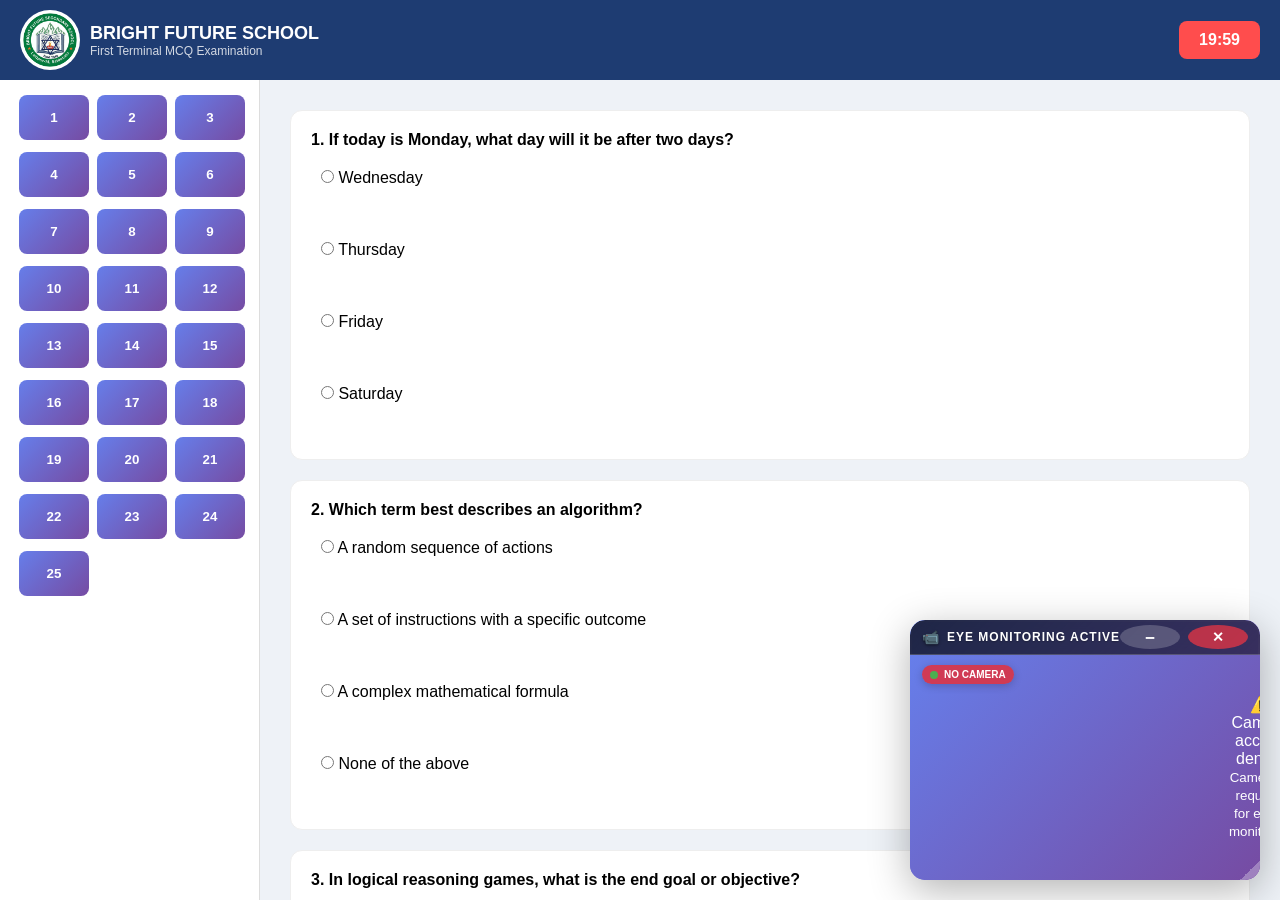
==== exam.html @ 696475cf "First Project" ====
<!DOCTYPE html>
<html>

<head>
    <link rel="stylesheet" href="css/exam.css">
</head>

<body onload="initExam()">

    <!-- HEADER -->
    <header class="topbar">
        <div class="brand">
            <img src="images/schoolLogo.jpg">
            <div>
                <h2>BRIGHT FUTURE SCHOOL</h2>
                <p>First Terminal MCQ Examination</p>
            </div>
        </div>

        <div id="timer">30:00</div>
    </header>

    <!-- MAIN -->
    <div class="main">

        <!-- LEFT SIDEBAR (QUESTION NAVIGATION) -->
        <div class="sidebar" id="nav"></div>

        <!-- QUESTIONS AREA -->
        <div class="content">
            <div id="questions"></div>
            <button onclick="submitExam()">Submit Exam</button>
        </div>

    </div>

    <script src="script/questions.js"></script>
    <script src="script/script.js"></script>

</body>

</html>
---- css/exam.css ----
* {
  margin: 0;
  padding: 0;
  box-sizing: border-box;
  font-family: 'Segoe UI', sans-serif;
}

/* BODY */
body {
  background: #eef2f7;
}

/* HEADER */
.topbar {
  display: flex;
  justify-content: space-between;
  align-items: center;
  padding: 10px 20px;
  background: #1e3c72;
  color: white;
}

.brand {
  display: flex;
  align-items: center;
  gap: 10px;
}

.brand img {
  width: 60px;
  height: 60px;
  border-radius: 50%;
  background: white;
  padding: 3px;
}

.brand h2 {
  font-size: 18px;
}

.brand p {
  font-size: 12px;
  opacity: 0.8;
}

/* TIMER */
#timer {
  background: #ff4d4d;
  padding: 10px 20px;
  border-radius: 8px;
  font-weight: bold;
}

/* MAIN LAYOUT */
.main {
  display: flex;
  height: calc(100vh - 80px);
}

/* 🔥 SIDEBAR (3 COLUMN GRID) */
/* SIDEBAR */
.sidebar {
  width: 260px;
  background: white;
  padding: 15px 10px 15px 15px;
  /* 🔥 right padding smaller to avoid scroll touch */

  border-right: 1px solid #ddd;

  display: grid;
  grid-template-columns: repeat(3, 1fr);

  row-gap: 12px;
  /* 🔥 vertical gap only */
  column-gap: 0px;
  /* 🔥 remove horizontal gap */

  overflow-y: auto;
  align-content: start;
}

/* BUTTON */
.q-btn {
  width: 90%;
  /* 🔥 reduce width to avoid touching scrollbar */
  height: 45px;
  margin: auto;
  /* 🔥 center inside grid cell */

  border: none;
  border-radius: 8px;
  background: linear-gradient(135deg, #667eea, #764ba2);
  cursor: pointer;
  font-weight: bold;

  display: flex;
  justify-content: center;
  align-items: center;

  transition: 0.2s;
}

/* hover */
.q-btn:hover {
  background: #007bff;
  color: white;
}

/* active question */
.q-btn.active {
  background: #ff9800;
  color: white;
}

/* CONTENT */
.content {
  flex: 1;
  padding: 30px;
  overflow-y: auto;
}

/* QUESTION BOX */
.q-box {
  margin-bottom: 20px;
  padding: 20px;
  border-radius: 12px;
  border: 1px solid #eee;
  background: white;
  transition: 0.3s;
}

.q-box:hover {
  box-shadow: 0 5px 15px rgba(0, 0, 0, 0.1);
}

/* QUESTION TEXT */
.q-box p {
  font-weight: bold;
  margin-bottom: 10px;
}

/* OPTIONS */
label {
  display: block;
  margin: 8px 0;
  padding: 10px;
  border-radius: 8px;
  cursor: pointer;
  transition: 0.2s;
}

/* hover */
label:hover {
  background: #f1f5ff;
}

/* selected */
input[type="radio"]:checked+span {
  font-weight: bold;
  color: #1e3c72;
}

/* SUBMIT BUTTON */
button {
  display: block;
  margin: 20px auto;
  padding: 12px 30px;
  background: #28a745;
  color: white;
  border: none;
  border-radius: 8px;
  cursor: pointer;
  transition: 0.3s;
}

button:hover {
  transform: scale(1.05);
}

/* SCROLLBAR (OPTIONAL NICE LOOK) */
.sidebar::-webkit-scrollbar {
  width: 6px;
}

.sidebar::-webkit-scrollbar-thumb {
  background: #ccc;
  border-radius: 5px;
}
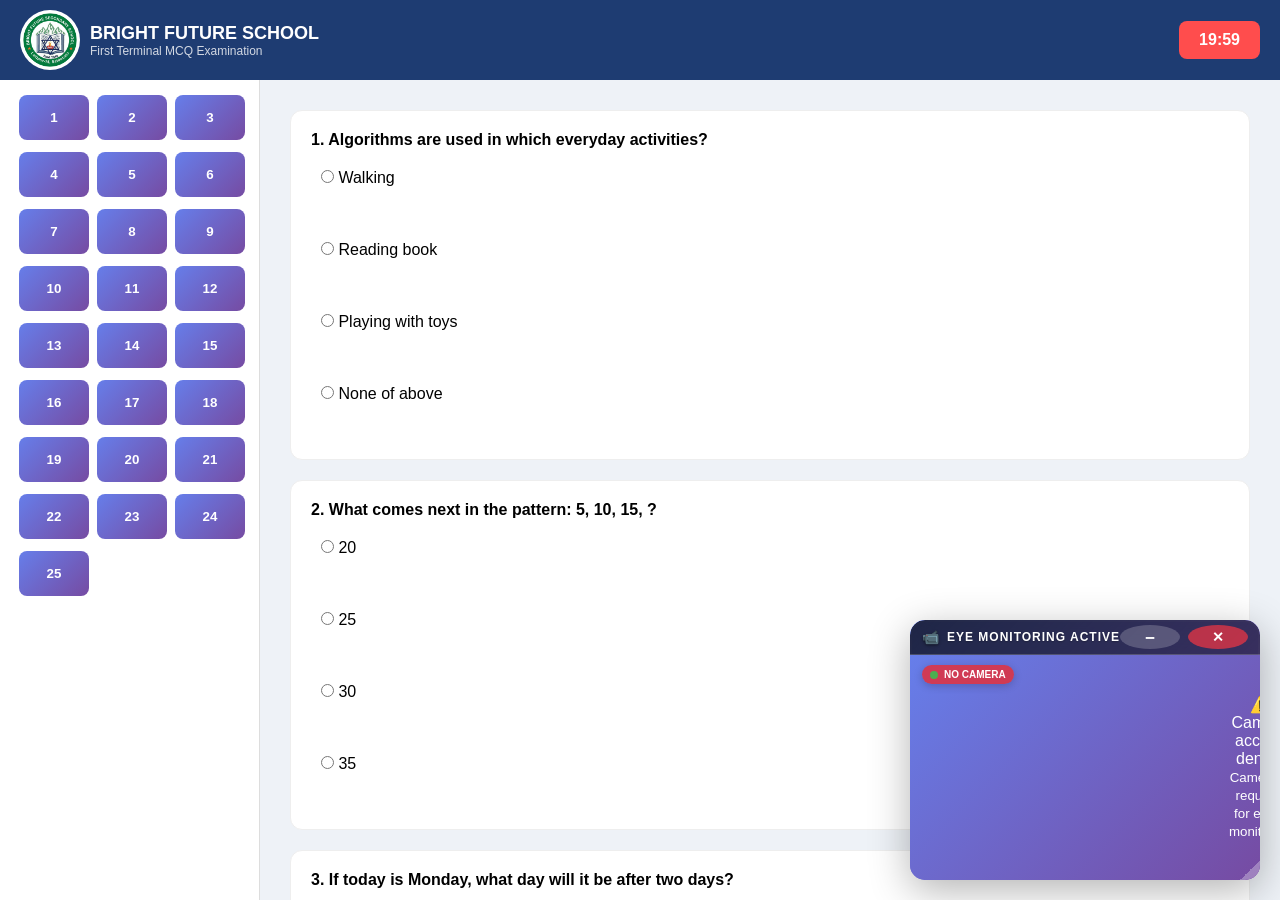
==== commit efc4c063: "Updated Project" ====
--- a/exam.html
+++ b/exam.html
@@ -17,7 +17,7 @@
             </div>
         </div>
 
-        <div id="timer">30:00</div>
+        <div id="timer">20:00</div>
     </header>
 
     <!-- MAIN -->
--- a/css/exam.css
+++ b/css/exam.css
@@ -1,188 +1,215 @@
 * {
-  margin: 0;
-  padding: 0;
-  box-sizing: border-box;
-  font-family: 'Segoe UI', sans-serif;
-}
+    margin: 0;
+    padding: 0;
+    box-sizing: border-box;
+    font-family: 'Segoe UI', sans-serif;
+}
+
 
 /* BODY */
+
 body {
-  background: #eef2f7;
-}
+    background: #eef2f7;
+}
+
 
 /* HEADER */
+
 .topbar {
-  display: flex;
-  justify-content: space-between;
-  align-items: center;
-  padding: 10px 20px;
-  background: #1e3c72;
-  color: white;
+    display: flex;
+    justify-content: space-between;
+    align-items: center;
+    padding: 10px 20px;
+    background: #1e3c72;
+    color: white;
 }
 
 .brand {
-  display: flex;
-  align-items: center;
-  gap: 10px;
+    display: flex;
+    align-items: center;
+    gap: 10px;
 }
 
 .brand img {
-  width: 60px;
-  height: 60px;
-  border-radius: 50%;
-  background: white;
-  padding: 3px;
+    width: 60px;
+    height: 60px;
+    border-radius: 50%;
+    background: white;
+    padding: 3px;
 }
 
 .brand h2 {
-  font-size: 18px;
+    font-size: 18px;
 }
 
 .brand p {
-  font-size: 12px;
-  opacity: 0.8;
-}
+    font-size: 12px;
+    opacity: 0.8;
+}
+
 
 /* TIMER */
+
 #timer {
-  background: #ff4d4d;
-  padding: 10px 20px;
-  border-radius: 8px;
-  font-weight: bold;
-}
+    background: #ff4d4d;
+    padding: 10px 20px;
+    border-radius: 8px;
+    font-weight: bold;
+}
+
 
 /* MAIN LAYOUT */
+
 .main {
-  display: flex;
-  height: calc(100vh - 80px);
-}
+    display: flex;
+    height: calc(100vh - 80px);
+}
+
 
 /* 🔥 SIDEBAR (3 COLUMN GRID) */
+
+
 /* SIDEBAR */
+
 .sidebar {
-  width: 260px;
-  background: white;
-  padding: 15px 10px 15px 15px;
-  /* 🔥 right padding smaller to avoid scroll touch */
-
-  border-right: 1px solid #ddd;
-
-  display: grid;
-  grid-template-columns: repeat(3, 1fr);
-
-  row-gap: 12px;
-  /* 🔥 vertical gap only */
-  column-gap: 0px;
-  /* 🔥 remove horizontal gap */
-
-  overflow-y: auto;
-  align-content: start;
-}
+    width: 260px;
+    background: white;
+    padding: 15px 10px 15px 15px;
+    /* 🔥 right padding smaller to avoid scroll touch */
+    border-right: 1px solid #ddd;
+    display: grid;
+    grid-template-columns: repeat(3, 1fr);
+    row-gap: 12px;
+    /* 🔥 vertical gap only */
+    column-gap: 0px;
+    /* 🔥 remove horizontal gap */
+    overflow-y: auto;
+    align-content: start;
+}
+
 
 /* BUTTON */
+
 .q-btn {
-  width: 90%;
-  /* 🔥 reduce width to avoid touching scrollbar */
-  height: 45px;
-  margin: auto;
-  /* 🔥 center inside grid cell */
-
-  border: none;
-  border-radius: 8px;
-  background: linear-gradient(135deg, #667eea, #764ba2);
-  cursor: pointer;
-  font-weight: bold;
-
-  display: flex;
-  justify-content: center;
-  align-items: center;
-
-  transition: 0.2s;
-}
+    width: 90%;
+    /* 🔥 reduce width to avoid touching scrollbar */
+    height: 45px;
+    margin: auto;
+    /* 🔥 center inside grid cell */
+    border: none;
+    border-radius: 8px;
+    background: linear-gradient(135deg, #667eea, #764ba2);
+    cursor: pointer;
+    font-weight: bold;
+    display: flex;
+    justify-content: center;
+    align-items: center;
+    transition: 0.2s;
+}
+
 
 /* hover */
+
 .q-btn:hover {
-  background: #007bff;
-  color: white;
-}
+    background: #007bff;
+    color: white;
+}
+
 
 /* active question */
+
 .q-btn.active {
-  background: #ff9800;
-  color: white;
-}
+    background: #ff9800;
+    color: white;
+}
+
 
 /* CONTENT */
+
 .content {
-  flex: 1;
-  padding: 30px;
-  overflow-y: auto;
-}
+    flex: 1;
+    padding: 30px;
+    overflow-y: auto;
+}
+
 
 /* QUESTION BOX */
+
 .q-box {
-  margin-bottom: 20px;
-  padding: 20px;
-  border-radius: 12px;
-  border: 1px solid #eee;
-  background: white;
-  transition: 0.3s;
+    margin-bottom: 20px;
+    padding: 20px;
+    border-radius: 12px;
+    border: 1px solid #eee;
+    background: white;
+    transition: 0.3s;
 }
 
 .q-box:hover {
-  box-shadow: 0 5px 15px rgba(0, 0, 0, 0.1);
-}
+    box-shadow: 0 5px 15px rgba(0, 0, 0, 0.1);
+}
+
 
 /* QUESTION TEXT */
+
 .q-box p {
-  font-weight: bold;
-  margin-bottom: 10px;
-}
+    font-weight: bold;
+    margin-bottom: 10px;
+}
+
 
 /* OPTIONS */
+
 label {
-  display: block;
-  margin: 8px 0;
-  padding: 10px;
-  border-radius: 8px;
-  cursor: pointer;
-  transition: 0.2s;
-}
+    display: block;
+    margin: 8px 0;
+    padding: 10px;
+    border-radius: 8px;
+    cursor: pointer;
+    transition: 0.2s;
+}
+
 
 /* hover */
+
 label:hover {
-  background: #f1f5ff;
-}
+    background: #f1f5ff;
+}
+
 
 /* selected */
+
 input[type="radio"]:checked+span {
-  font-weight: bold;
-  color: #1e3c72;
-}
+    font-weight: bold;
+    color: #1e3c72;
+}
+
 
 /* SUBMIT BUTTON */
+
 button {
-  display: block;
-  margin: 20px auto;
-  padding: 12px 30px;
-  background: #28a745;
-  color: white;
-  border: none;
-  border-radius: 8px;
-  cursor: pointer;
-  transition: 0.3s;
+    display: block;
+    margin: 20px auto;
+    padding: 12px 30px;
+    background: #28a745;
+    color: white;
+    border: none;
+    border-radius: 8px;
+    cursor: pointer;
+    transition: 0.3s;
 }
 
 button:hover {
-  transform: scale(1.05);
-}
+    transform: scale(1.05);
+}
+
 
 /* SCROLLBAR (OPTIONAL NICE LOOK) */
+
 .sidebar::-webkit-scrollbar {
-  width: 6px;
+    width: 6px;
 }
 
 .sidebar::-webkit-scrollbar-thumb {
-  background: #ccc;
-  border-radius: 5px;
+    background: #ccc;
+    border-radius: 5px;
 }
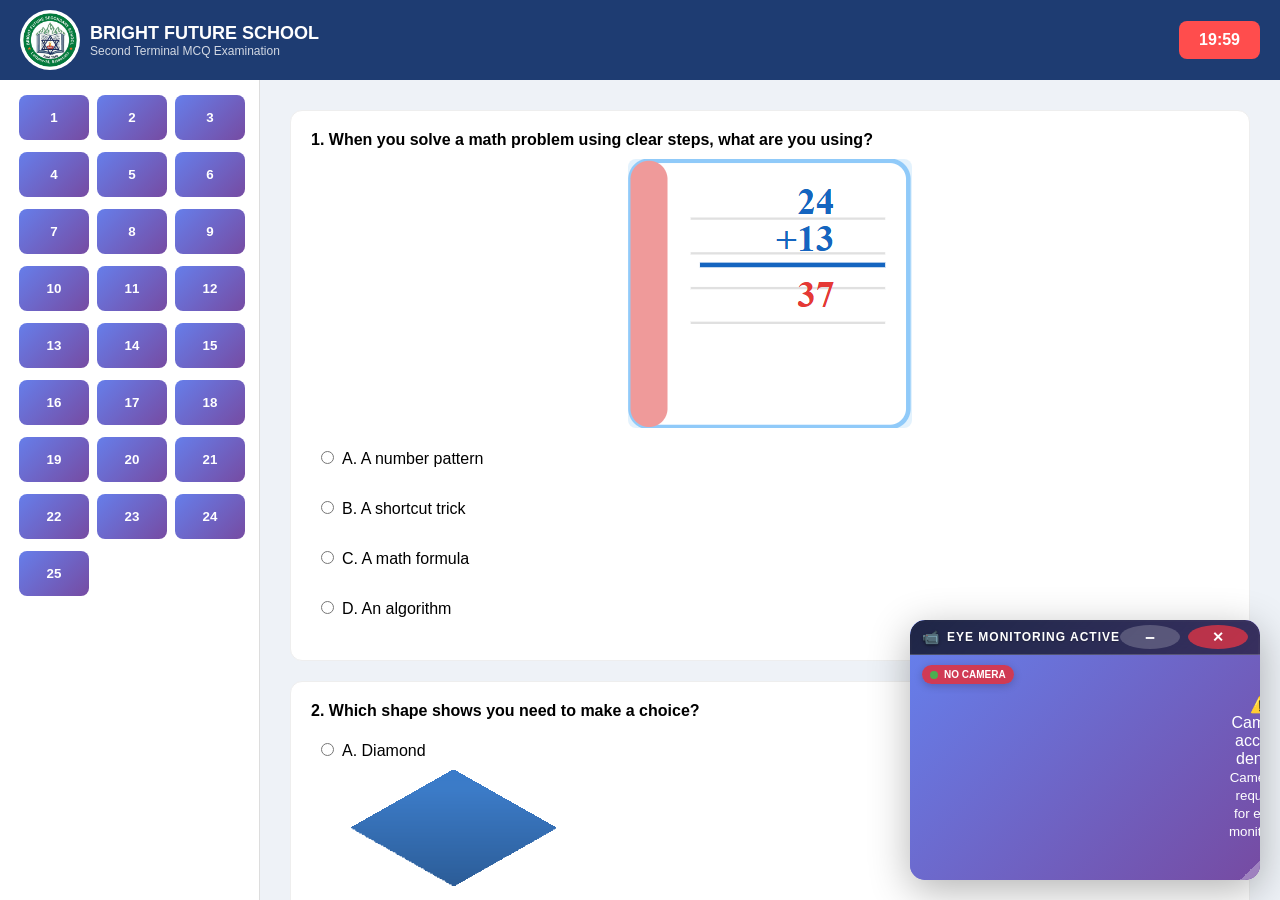
==== commit 0bd422a9: "Updated exam project" ====
--- a/exam.html
+++ b/exam.html
@@ -13,7 +13,7 @@
             <img src="images/schoolLogo.jpg">
             <div>
                 <h2>BRIGHT FUTURE SCHOOL</h2>
-                <p>First Terminal MCQ Examination</p>
+                <p> Second Terminal MCQ Examination</p>
             </div>
         </div>
 
